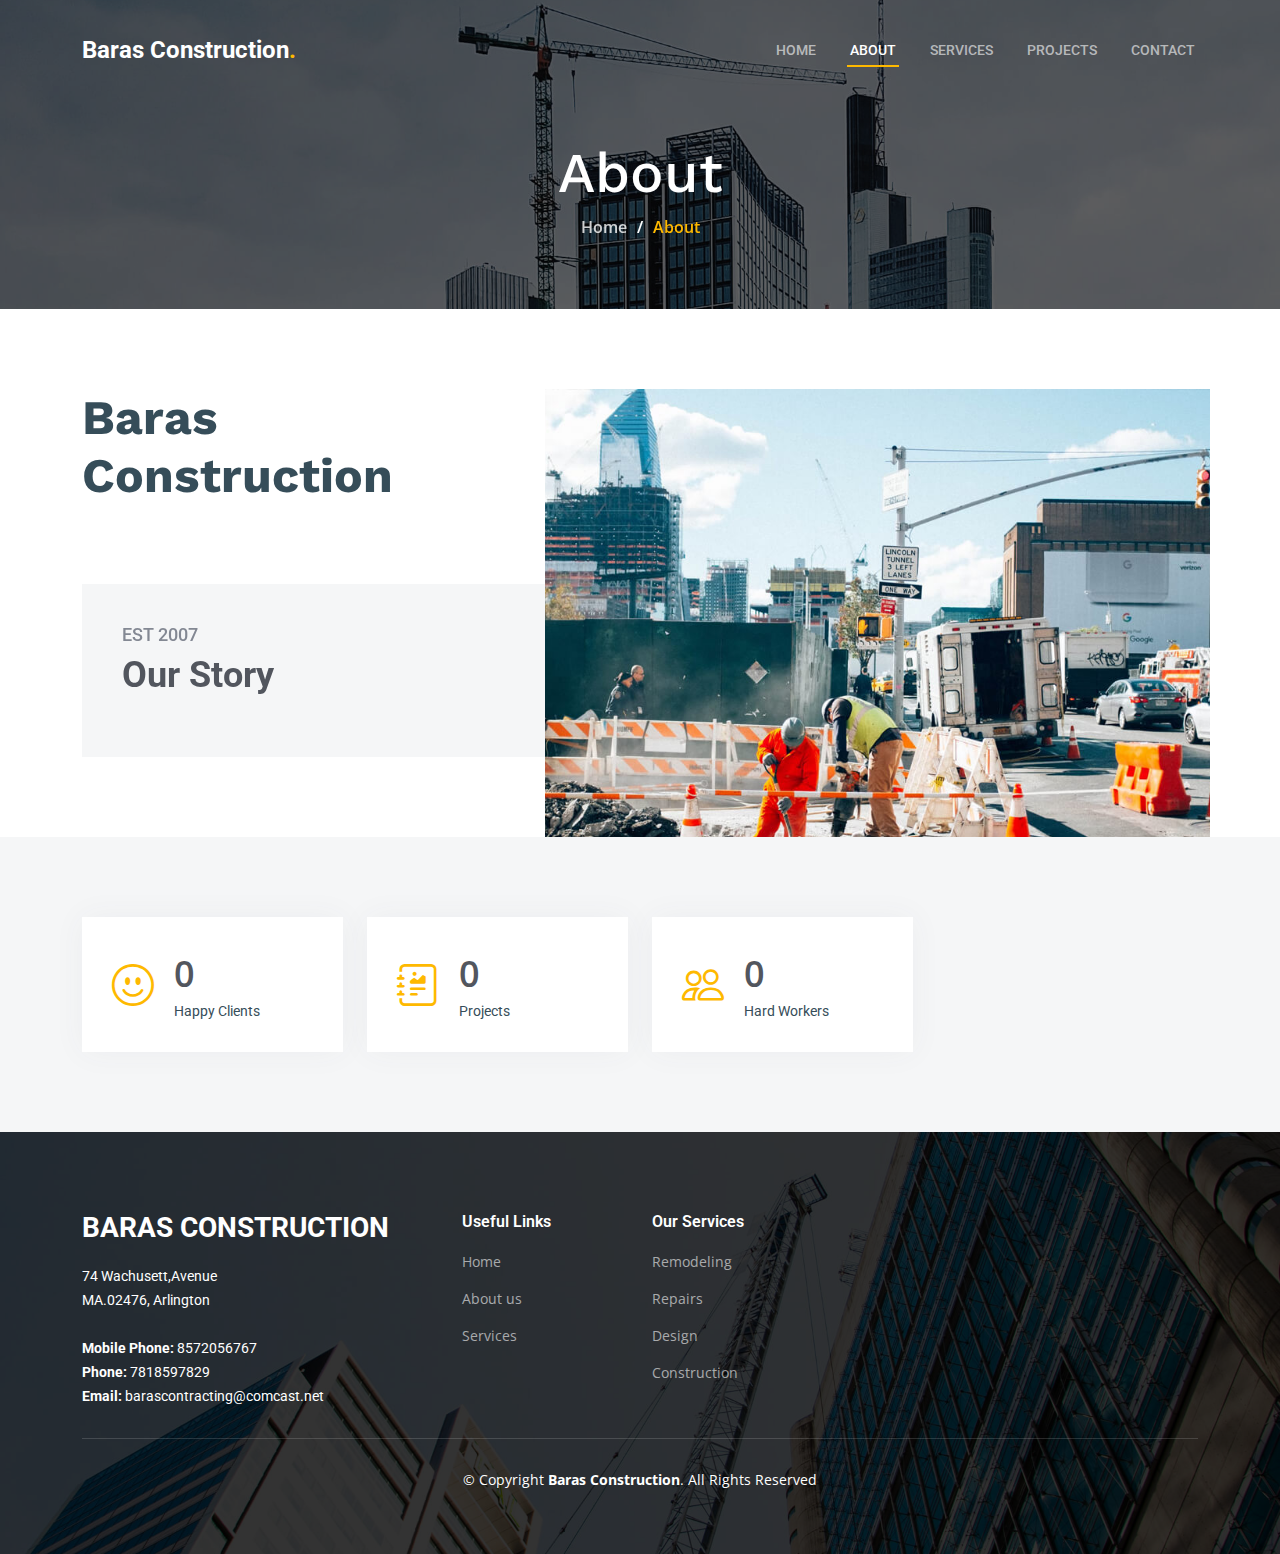
==== about.html @ 727e97e7 "first commit" ====
<!DOCTYPE html>
<html lang="en">

<head>
  <meta charset="utf-8">
  <meta content="width=device-width, initial-scale=1.0" name="viewport">

  <title>Baras Construction - About</title>
  <meta content="" name="description">
  <meta content="" name="keywords">

  <!-- Favicons -->
  <link href="assets/img/favicon.png" rel="icon">
  <link href="assets/img/apple-touch-icon.png" rel="apple-touch-icon">

  <!-- Google Fonts -->
  <link rel="preconnect" href="https://fonts.googleapis.com">
  <link rel="preconnect" href="https://fonts.gstatic.com" crossorigin>
  <link href="https://fonts.googleapis.com/css2?family=Open+Sans:ital,wght@0,300;0,400;0,500;0,600;0,700;1,300;1,400;1,600;1,700&family=Roboto:ital,wght@0,300;0,400;0,500;0,600;0,700;1,300;1,400;1,500;1,600;1,700&family=Work+Sans:ital,wght@0,300;0,400;0,500;0,600;0,700;1,300;1,400;1,500;1,600;1,700&display=swap" rel="stylesheet">

  <!-- Vendor CSS Files -->
  <link href="assets/vendor/bootstrap/css/bootstrap.min.css" rel="stylesheet">
  <link href="assets/vendor/bootstrap-icons/bootstrap-icons.css" rel="stylesheet">
  <link href="assets/vendor/fontawesome-free/css/all.min.css" rel="stylesheet">
  <link href="assets/vendor/aos/aos.css" rel="stylesheet">
  <link href="assets/vendor/glightbox/css/glightbox.min.css" rel="stylesheet">
  <link href="assets/vendor/swiper/swiper-bundle.min.css" rel="stylesheet">

  <!-- Template Main CSS File -->
  <link href="assets/css/main.css" rel="stylesheet">

  <!-- =======================================================
  * Template Name: UpConstruction - v1.1.0
  * Template URL: https://bootstrapmade.com/upconstruction-bootstrap-construction-website-template/
  * Author: BootstrapMade.com
  * License: https://bootstrapmade.com/license/
  ======================================================== -->
</head>

<body>

  <!-- ======= Header ======= -->
  <header id="header" class="header d-flex align-items-center">
    <div class="container-fluid container-xl d-flex align-items-center justify-content-between">

      <a href="index.html" class="logo d-flex align-items-center">
        <!-- Uncomment the line below if you also wish to use an image logo -->
        <!-- <img src="assets/img/logo.png" alt=""> -->
        <h1>Baras Construction<span>.</span></h1>
      </a>

      <i class="mobile-nav-toggle mobile-nav-show bi bi-list"></i>
      <i class="mobile-nav-toggle mobile-nav-hide d-none bi bi-x"></i>
      <nav id="navbar" class="navbar">
        <ul>
          <li><a href="index.html">Home</a></li>
          <li><a href="about.html" class="active">About</a></li>
          <li><a href="services.html">Services</a></li>
          <li><a href="projects.html">Projects</a></li>
          <li><a href="contact.html">Contact</a></li>
        </ul>
      </nav><!-- .navbar -->

    </div>
  </header><!-- End Header -->

  <main id="main">

    <!-- ======= Breadcrumbs ======= -->
    <div class="breadcrumbs d-flex align-items-center" style="background-image: url('assets/img/breadcrumbs-bg.jpg');">
      <div class="container position-relative d-flex flex-column align-items-center" data-aos="fade">

        <h2>About</h2>
        <ol>
          <li><a href="index.html">Home</a></li>
          <li>About</li>
        </ol>

      </div>
    </div><!-- End Breadcrumbs -->

    <!-- ======= About Section ======= -->
    <section id="about" class="about">
      <div class="container" data-aos="fade-up">

        <div class="row position-relative">

          <div class="col-lg-7 about-img" style="background-image: url(assets/img/about.jpg);"></div>

          <div class="col-lg-7">
            <h2>Baras Construction</h2>
            <div class="our-story">
              <h4>Est 2007</h4>
              <h3>Our Story</h3>
            </div>
          </div>

        </div>

      </div>
    </section>
    <!-- End About Section -->

    <!-- ======= Stats Counter Section ======= -->
    <section id="stats-counter" class="stats-counter section-bg">
      <div class="container">

        <div class="row gy-4">

          <div class="col-lg-3 col-md-6">
            <div class="stats-item d-flex align-items-center w-100 h-100">
              <i class="bi bi-emoji-smile color-blue flex-shrink-0"></i>
              <div>
                <span data-purecounter-start="0" data-purecounter-end="232" data-purecounter-duration="1" class="purecounter"></span>
                <p>Happy Clients</p>
              </div>
            </div>
          </div><!-- End Stats Item -->

          <div class="col-lg-3 col-md-6">
            <div class="stats-item d-flex align-items-center w-100 h-100">
              <i class="bi bi-journal-richtext color-orange flex-shrink-0"></i>
              <div>
                <span data-purecounter-start="0" data-purecounter-end="521" data-purecounter-duration="1" class="purecounter"></span>
                <p>Projects</p>
              </div>
            </div>
          </div><!-- End Stats Item -->

          

          <div class="col-lg-3 col-md-6">
            <div class="stats-item d-flex align-items-center w-100 h-100">
              <i class="bi bi-people color-pink flex-shrink-0"></i>
              <div>
                <span data-purecounter-start="0" data-purecounter-end="6" data-purecounter-duration="1" class="purecounter"></span>
                <p>Hard Workers</p>
              </div>
            </div>
          </div><!-- End Stats Item -->

        </div>

      </div>
    </section><!-- End Stats Counter Section -->

   




  </main><!-- End #main -->

 <!-- ======= Footer ======= -->
 <footer id="footer" class="footer">

  <div class="footer-content position-relative">
    <div class="container">
      <div class="row">

        <div class="col-lg-4 col-md-6">
          <div class="footer-info">
            <h3>Baras Construction</h3>
            <p>
              74 Wachusett,Avenue <br>
              MA.02476, Arlington<br><br>
              <strong>Mobile Phone:</strong> 8572056767<br>
              <strong>Phone:</strong> 7818597829<br>
              <strong>Email:</strong> barascontracting@comcast.net<br>
            </p>
            
          </div>
        </div><!-- End footer info column-->

        <div class="col-lg-2 col-md-3 footer-links">
          <h4>Useful Links</h4>
          <ul>
            <li><a href="index.html">Home</a></li>
            <li><a href="about.html">About us</a></li>
            <li><a href="service.html">Services</a></li>
           
          </ul>
        </div><!-- End footer links column-->

        <div class="col-lg-2 col-md-3 footer-links">
          <h4>Our Services</h4>
          <ul>
            <li><a href="projects.html">Remodeling</a></li>
            <li><a href="projects.html">Repairs</a></li>
            <li><a href="projects.html">Design</a></li>
            <li><a href="projects.html">Construction</a></li>
            
          </ul>
        </div><!-- End footer links column-->

       


      </div>
    </div>
  </div>

  <div class="footer-legal text-center position-relative">
    <div class="container">
      <div class="copyright">
        &copy; Copyright <strong><span>Baras Construction</span></strong>. All Rights Reserved
      </div>
      <div class="credits">
        <!-- All the links in the footer should remain intact. -->
        <!-- You can delete the links only if you purchased the pro version. -->
        <!-- Licensing information: https://bootstrapmade.com/license/ -->
        <!-- Purchase the pro version with working PHP/AJAX contact form: https://bootstrapmade.com/upconstruction-bootstrap-construction-website-template/ -->
        
      </div>
    </div>
  </div>

</footer>
<!-- End Footer -->

  <a href="#" class="scroll-top d-flex align-items-center justify-content-center"><i class="bi bi-arrow-up-short"></i></a>

  <div id="preloader"></div>

  <!-- Vendor JS Files -->
  <script src="assets/vendor/bootstrap/js/bootstrap.bundle.min.js"></script>
  <script src="assets/vendor/aos/aos.js"></script>
  <script src="assets/vendor/glightbox/js/glightbox.min.js"></script>
  <script src="assets/vendor/isotope-layout/isotope.pkgd.min.js"></script>
  <script src="assets/vendor/swiper/swiper-bundle.min.js"></script>
  <script src="assets/vendor/purecounter/purecounter_vanilla.js"></script>
  <script src="assets/vendor/php-email-form/validate.js"></script>

  <!-- Template Main JS File -->
  <script src="assets/js/main.js"></script>

</body>

</html>
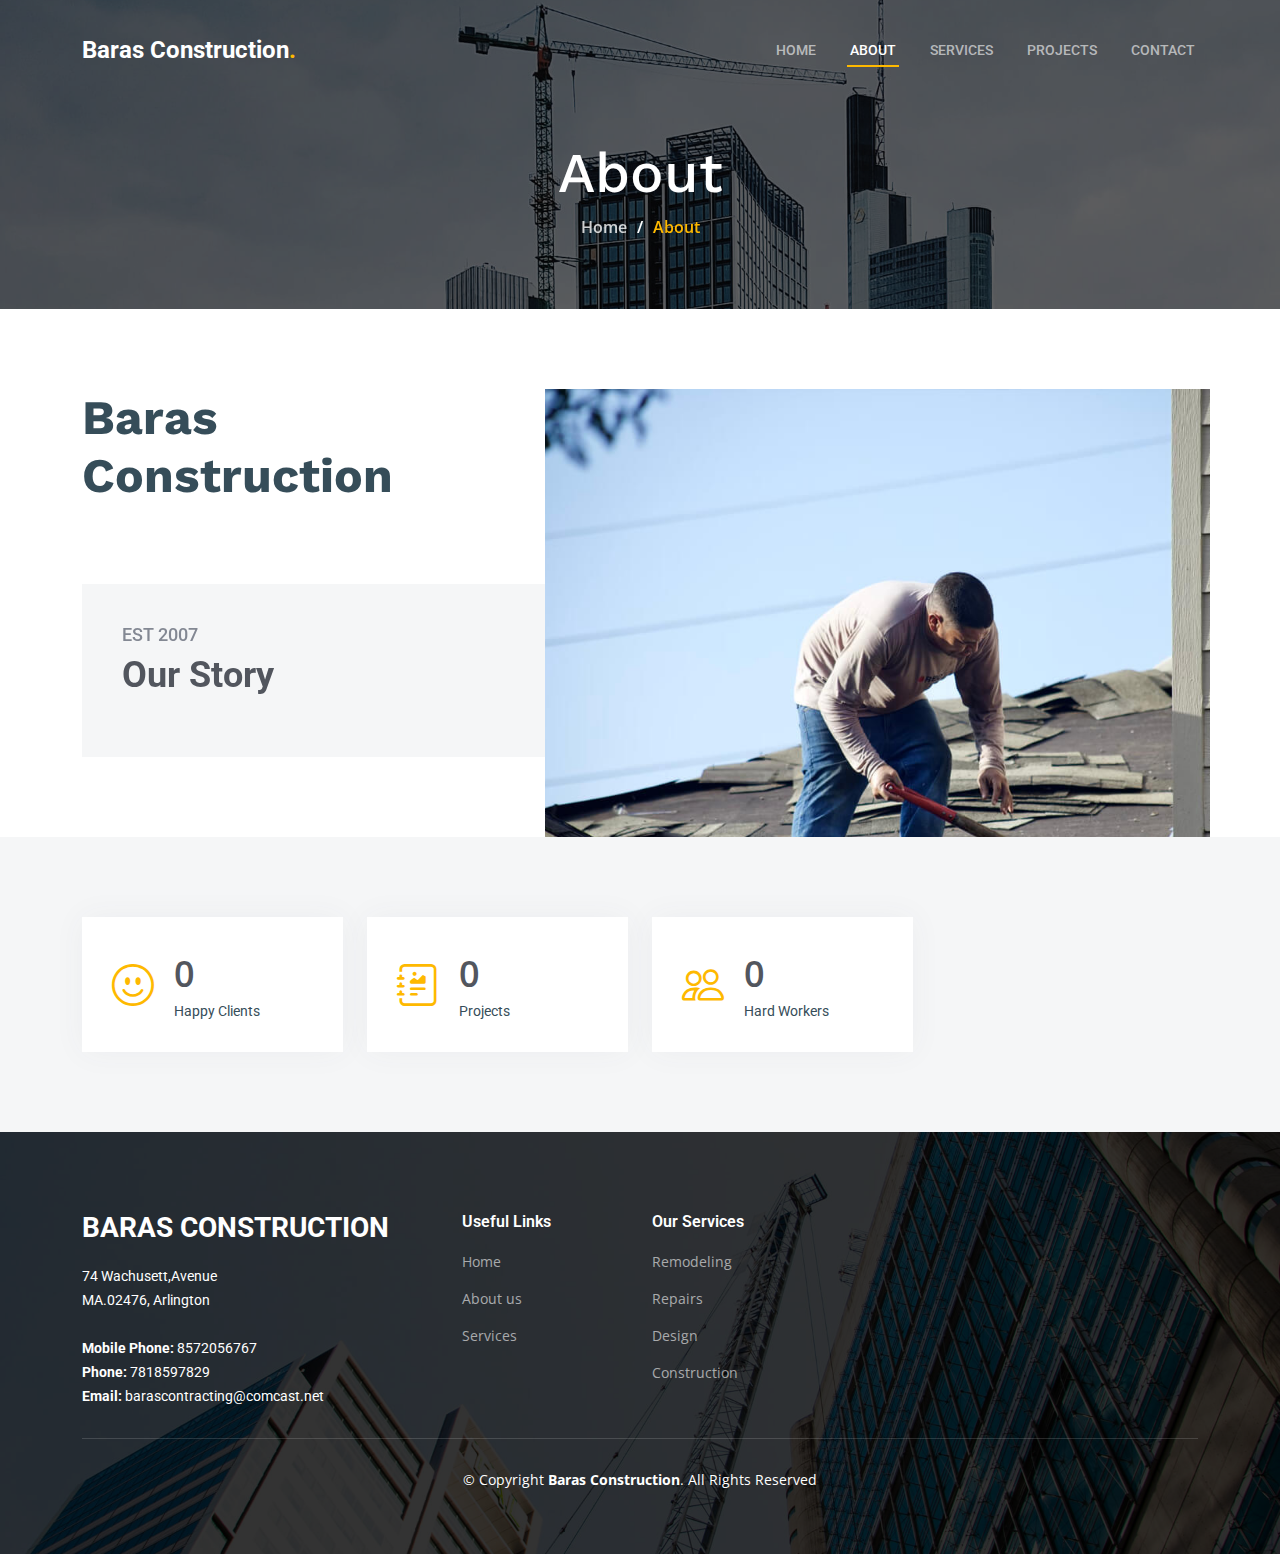
==== commit aca73b4b: "images are inserted" ====
--- a/about.html
+++ b/about.html
@@ -85,7 +85,7 @@
 
         <div class="row position-relative">
 
-          <div class="col-lg-7 about-img" style="background-image: url(assets/img/about.jpg);"></div>
+          <div class="col-lg-7 about-img" style="background-image: url(assets/img/projects/repairs-2.jpg);"></div>
 
           <div class="col-lg-7">
             <h2>Baras Construction</h2>
